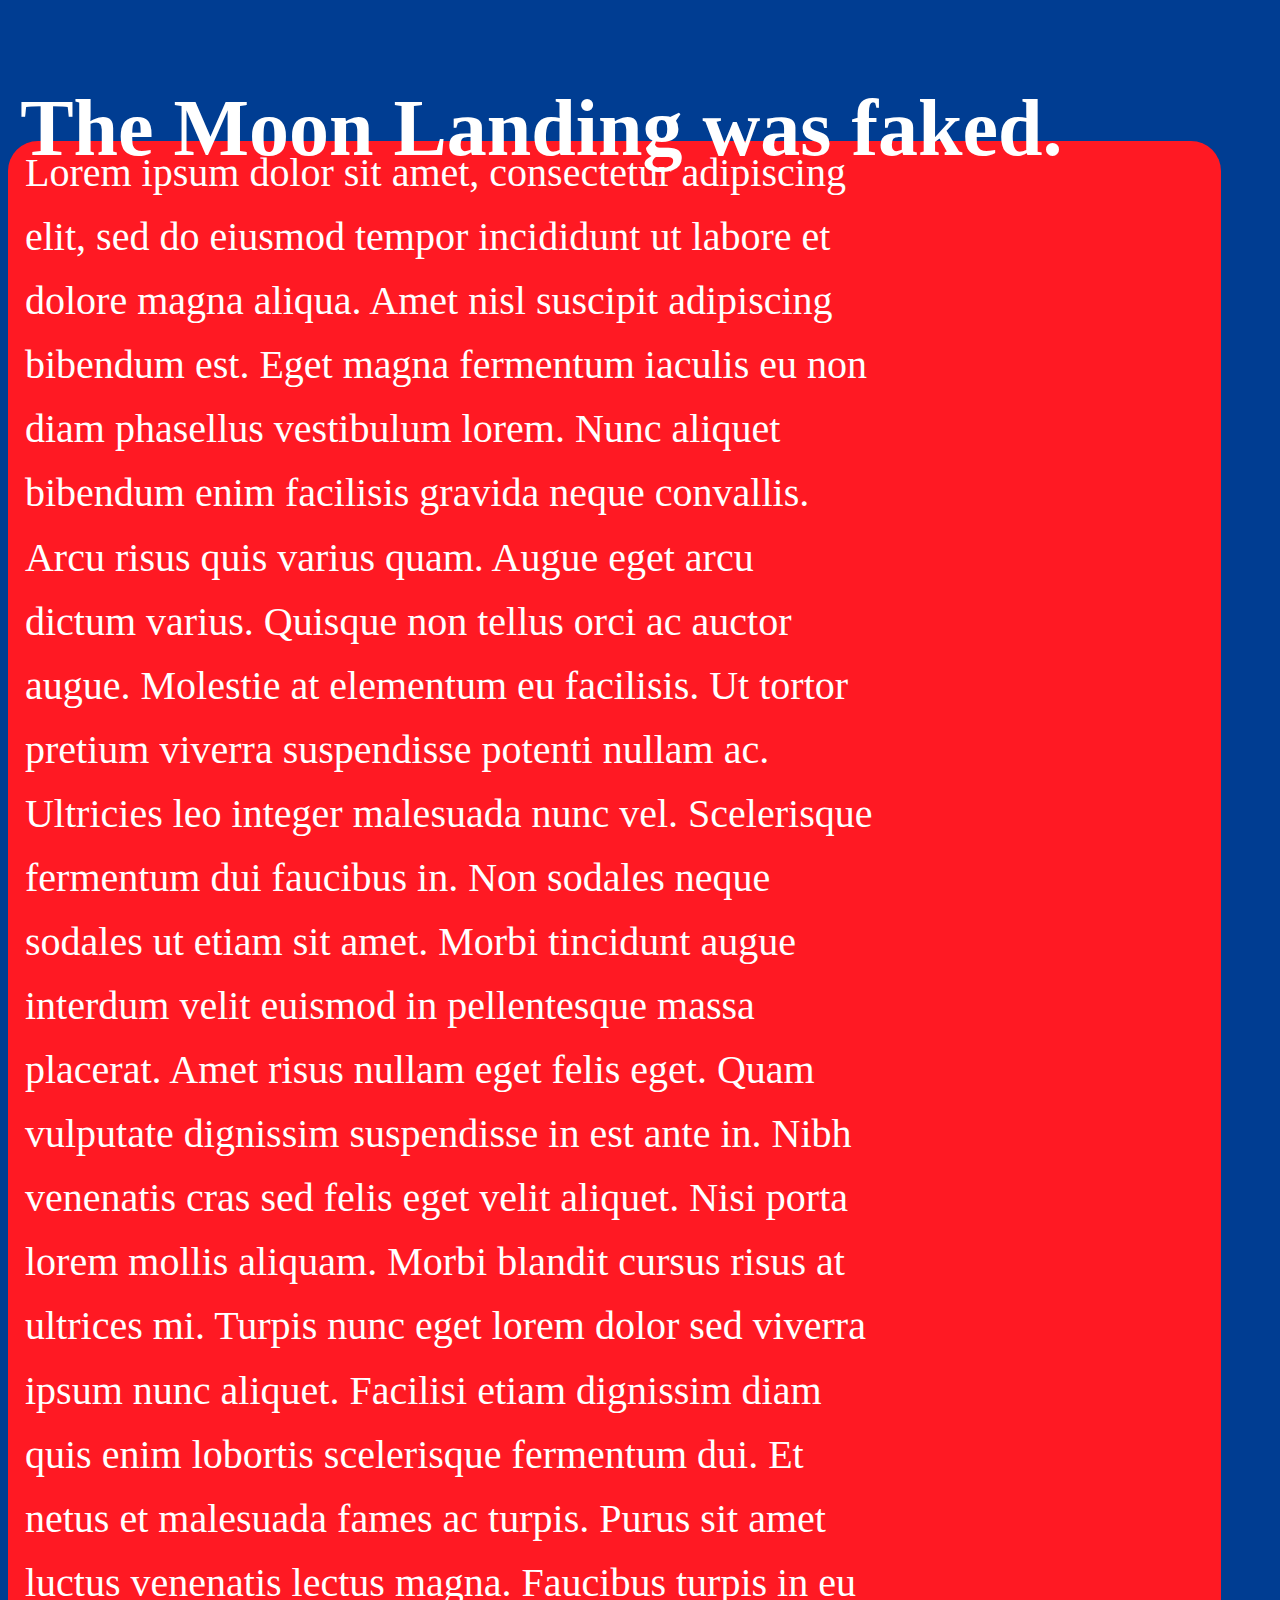
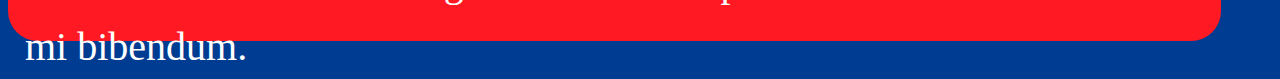
==== falseclaim-1.html @ a1f43cec "Adding all files" ====
<!DOCTYPE html>
<html lang="en">
<head>
    <meta charset="UTF-8">
    <meta name="viewport" content="width=device-width, initial-scale=1.0">
    <link rel="stylesheet" href="style.css">
    <link rel="icon" href="icon.png">
    <link rel="stylesheet" href="https://cdnjs.cloudflare.com/ajax/libs/animate.css/4.0.0/animate.min.css"/>
    <title>Misinformation Project</title>
</head>
<body>
 <section class="animate__animated animate__fadeIn">
<div class="background">
    <div class="main">
            <h2>The Moon Landing was faked.</h2>
            <p>Lorem ipsum dolor sit amet, consectetur adipiscing elit, sed do eiusmod tempor incididunt ut labore et dolore magna aliqua. Amet nisl suscipit adipiscing bibendum est. Eget magna fermentum iaculis eu non diam phasellus vestibulum lorem. Nunc aliquet bibendum enim facilisis gravida neque convallis. Arcu risus quis varius quam. Augue eget arcu dictum varius. Quisque non tellus orci ac auctor augue. Molestie at elementum eu facilisis. Ut tortor pretium viverra suspendisse potenti nullam ac. Ultricies leo integer malesuada nunc vel. Scelerisque fermentum dui faucibus in. Non sodales neque sodales ut etiam sit amet. Morbi tincidunt augue interdum velit euismod in pellentesque massa placerat. Amet risus nullam eget felis eget. Quam vulputate dignissim suspendisse in est ante in. Nibh venenatis cras sed felis eget velit aliquet. Nisi porta lorem mollis aliquam. Morbi blandit cursus risus at ultrices mi. Turpis nunc eget lorem dolor sed viverra ipsum nunc aliquet. Facilisi etiam dignissim diam quis enim lobortis scelerisque fermentum dui. Et netus et malesuada fames ac turpis. Purus sit amet luctus venenatis lectus magna. Faucibus turpis in eu mi bibendum.</p>
    </div>
</div>
    </section>

</body>
</html>
---- style.css ----
.html {
    width: 0px;
    height: 0px;
}


body {
    background: #003D92;
    overflow-x: hidden;
    height: 100%;
    width: auto;
}

.animate__animated.animate__fadeIn {
    --animate-duration: 3s;
}

.svgs {
    position: absolute;
    height: fit-content;
    width: fit-content;
    left: 10%;
    top: 0%;
}

.N {
    position: absolute;
    left: 195px;
    top: 385.5px;
}

.A1 {
    position: absolute;
    left: 452px;
    top: 386.5px;
}

.A2 {
    position: absolute;
    left: 929px;
    top: 386.5px;
}

.S {
    position: absolute;
    left: 727.94px;
    top: 373.5px;
}

.A-1-1 {
    position: absolute;
    width: 75.5px;
    height: 101.5px;
    left: 540px;
    top: 470px;
}

.A-2-1 {
    position: absolute;
    left: 1020px;
    top: 470px;
}

/*False claims*/
.FC div {
    position: absolute;
    width: 30%;
    height: 10%;
    background: #FF1923;
    border-radius: 20px;
    box-shadow: none;
    stroke-width: 0%;
}

.FC p {
    font-weight: 700;
    font-size: larger;
    line-height: 150%;
    font-family: Yu Gothic;
    color: white;
    padding-left: 3%;
    padding-right: 3%;
}

.FC div:hover {
    background: #34EB3B;
    transition: 0.6s;
}

.F1 {
    transform: translate(30%, 700%);
    text-decoration: none;
}

.F2 {
    transform: translateY(200%);
}

.F3 {
    transform: translate(110%,250%);
}

.F4 {
    transform: translate(30%, 860%);
}

.F5 {
    transform: translate(220%, 200%);
}

.F6 {
    transform: translate(220%, 40%);
}

.F7 {
    transform: translate(0%, 40%);
}

.F8 {
    transform: translate(155%, 860%);
}

.F9 {
    transform: translate(110%, 80%);
}

.F10 {
    transform: translate(155%, 700%);
}

/*Bibliography - Bottom First Page*/
.bibliography {
    background: white;
    height: 100%;
    width: 100%;
    transform: translate(-0.4%,100%);

    position: absolute;
    font-family: Yu Gothic;
    font-style: normal;
    color: #000000;
}


.bibliography h2 {
    width: 809px;
    height: 120px;
    padding-left: 2%;

    font-weight: bold;
    font-size: 5vw;
    line-height: 128px;
}

.bibliography p {
    width: 85%;
    height: auto;
    padding-left: 2.3%;
    transform: translateY(-10%);


    font-weight: normal;
    font-size: 1.3vw;
    line-height: 170%;
}


/*Subpages*/
.main {
    background: #FF1923;
    height: 1500px;
    width: 96%;
    border-radius: 30px;
    left: 20%;
    transform: translate(0%, 5%);
}

.main {
    color: white;
    font-family: Yu Gothic;
    font-style: normal;
}

.main h2 {
    font-weight: bold;
    font-size: 80px;
    line-height: 128px;
    transform: translate(1%,-60%);
}

.main p {
    line-height: 64.08px;
    font-weight: medium;
    font-size: 40px;
    transform: translate(2%,-14%);
    width: 70%;
    padding-top: 2%;
}

.main1 {
    background: #FF1923;
    height: 1200px;
    width: 96%;
    border-radius: 30px;
    left: 20%;
    transform: translate(0%, 5%);
    color: white;
    font-family: Yu Gothic;
    font-style: normal;
}

.main1 h2 {
    font-weight: bold;
    font-size: 80px;
    line-height: 128px;
    transform: translate(1%,-60%);
}

.main1 p {
    line-height: 64.08px;
    font-weight: medium;
    font-size: 40px;
    transform: translate(2%,-18%);
    width: 70%;
    padding-top: 2%;
}

.img {
    height: 280px;
    width: auto;
    transform: translate(260%, -580%);
    border-radius: 15px;
}

.img1 {
    height: 280px;
    width: auto;
    transform: translate(157%, -430%);
    border-radius: 15px;
}
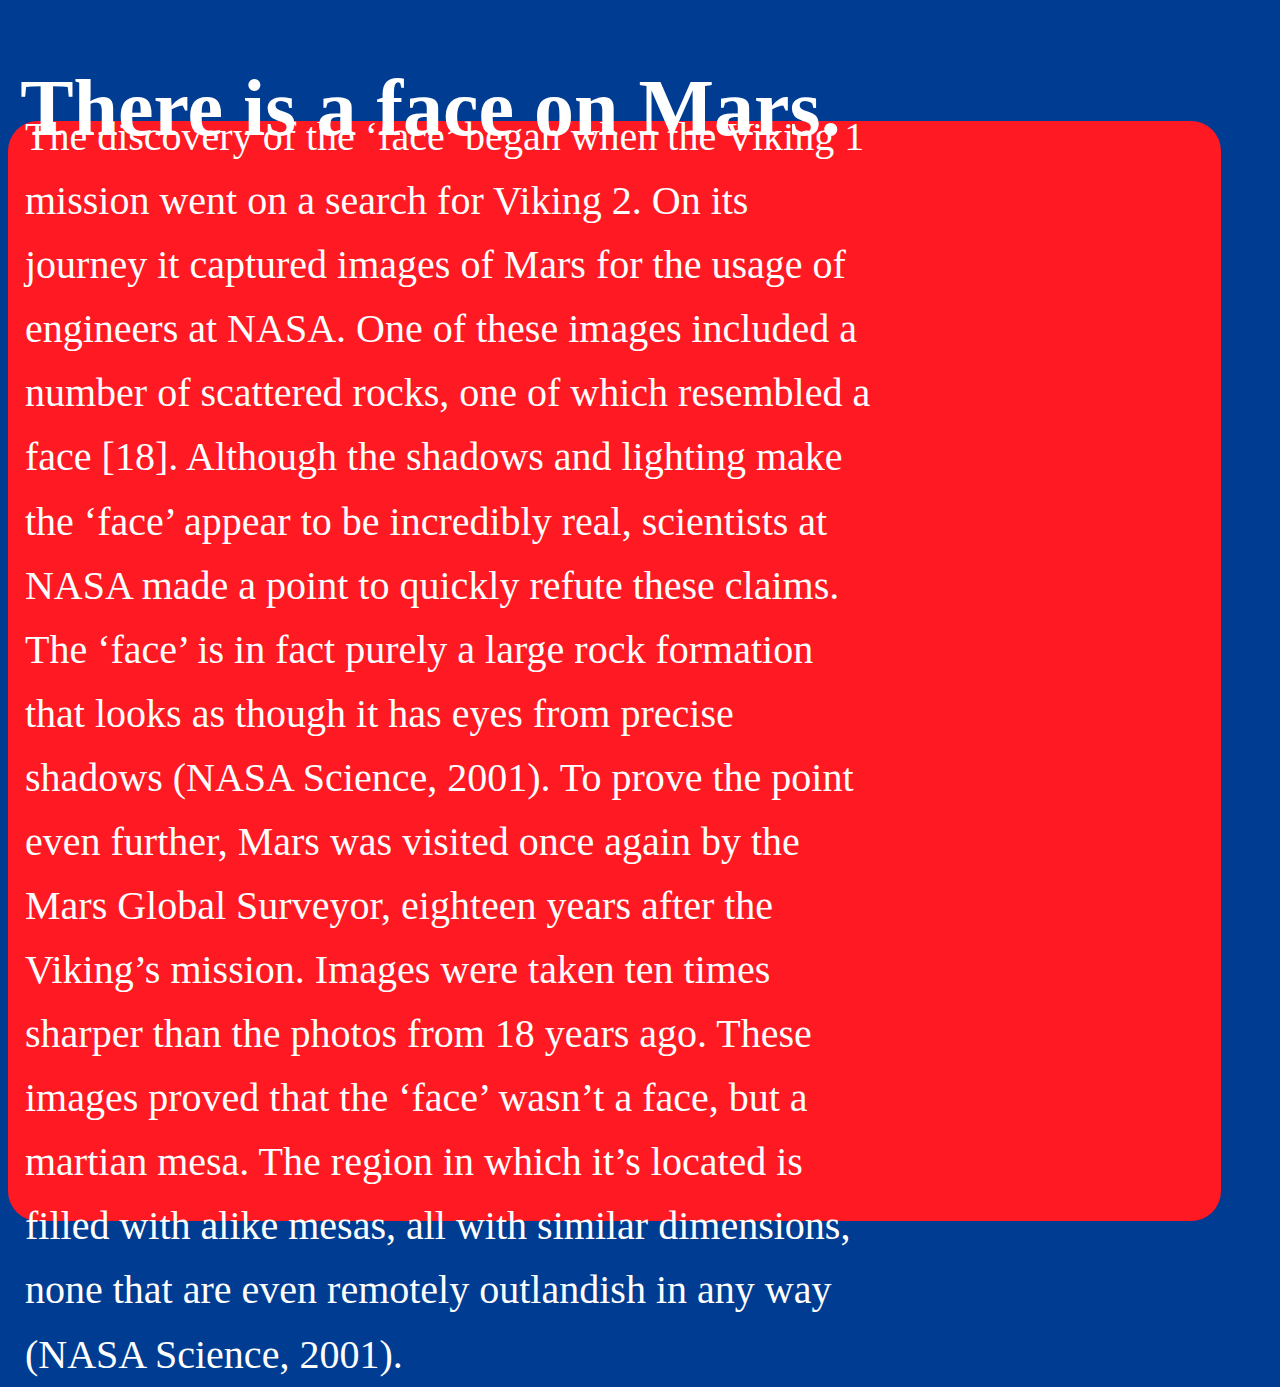
==== commit 08ec21e4: "Final Update" ====
--- a/falseclaim-1.html
+++ b/falseclaim-1.html
@@ -11,9 +11,9 @@
 <body>
  <section class="animate__animated animate__fadeIn">
 <div class="background">
-    <div class="main">
-            <h2>The Moon Landing was faked.</h2>
-            <p>Lorem ipsum dolor sit amet, consectetur adipiscing elit, sed do eiusmod tempor incididunt ut labore et dolore magna aliqua. Amet nisl suscipit adipiscing bibendum est. Eget magna fermentum iaculis eu non diam phasellus vestibulum lorem. Nunc aliquet bibendum enim facilisis gravida neque convallis. Arcu risus quis varius quam. Augue eget arcu dictum varius. Quisque non tellus orci ac auctor augue. Molestie at elementum eu facilisis. Ut tortor pretium viverra suspendisse potenti nullam ac. Ultricies leo integer malesuada nunc vel. Scelerisque fermentum dui faucibus in. Non sodales neque sodales ut etiam sit amet. Morbi tincidunt augue interdum velit euismod in pellentesque massa placerat. Amet risus nullam eget felis eget. Quam vulputate dignissim suspendisse in est ante in. Nibh venenatis cras sed felis eget velit aliquet. Nisi porta lorem mollis aliquam. Morbi blandit cursus risus at ultrices mi. Turpis nunc eget lorem dolor sed viverra ipsum nunc aliquet. Facilisi etiam dignissim diam quis enim lobortis scelerisque fermentum dui. Et netus et malesuada fames ac turpis. Purus sit amet luctus venenatis lectus magna. Faucibus turpis in eu mi bibendum.</p>
+    <div class="main1">
+            <h2>There is a face on Mars.</h2>
+            <p>The discovery of the ‘face’ began when the Viking 1 mission went on a search for Viking 2. On its journey it captured images of Mars for the usage of engineers at NASA. One of these images included a number of scattered rocks, one of which resembled a face [18]. Although the shadows and lighting make the ‘face’ appear to be incredibly real, scientists at NASA made a point to quickly refute these claims. The ‘face’ is in fact purely a large rock formation that looks as though it has eyes from precise shadows (NASA Science, 2001). To prove the point even further, Mars was visited once again by the Mars Global Surveyor, eighteen years after the Viking’s mission. Images were taken ten times sharper than the photos from 18 years ago. These images proved that the ‘face’ wasn’t a face, but a martian mesa. The region in which it’s located is filled with alike mesas, all with similar dimensions, none that are even remotely outlandish in any way  (NASA Science, 2001).</p>
     </div>
 </div>
     </section>
--- a/style.css
+++ b/style.css
@@ -131,9 +131,9 @@
 /*Bibliography - Bottom First Page*/
 .bibliography {
     background: white;
-    height: 100%;
+    height: 360%;
     width: 100%;
-    transform: translate(-0.4%,100%);
+    transform: translate(-0.4%,30%);
 
     position: absolute;
     font-family: Yu Gothic;
@@ -150,13 +150,14 @@
     font-weight: bold;
     font-size: 5vw;
     line-height: 128px;
+    transform: translateY(-10%);
 }
 
 .bibliography p {
     width: 85%;
     height: auto;
     padding-left: 2.3%;
-    transform: translateY(-10%);
+    transform: translateY(-3%);
 
 
     font-weight: normal;
@@ -199,32 +200,171 @@
 
 .main1 {
     background: #FF1923;
+    height: 1100px;
+    width: 96%;
+    border-radius: 30px;
+    left: 20%;
+    transform: translate(0%, 5%);
+    color: white;
+    font-family: Yu Gothic;
+    font-style: normal;
+}
+
+.main1 h2 {
+    font-weight: bold;
+    font-size: 80px;
+    line-height: 128px;
+    transform: translate(1%,-60%);
+}
+
+.main1 p {
+    line-height: 64.08px;
+    font-weight: medium;
+    font-size: 40px;
+    transform: translate(2%,-18%);
+    width: 70%;
+    padding-top: 2%;
+}
+
+.main2 {
+    background: #FF1923;
+    height: 1750px;
+    width: 96%;
+    border-radius: 30px;
+    left: 20%;
+    transform: translate(0%, 5%);
+    color: white;
+    font-family: Yu Gothic;
+    font-style: normal;
+}
+
+.main2 h2 {
+    font-weight: bold;
+    font-size: 80px;
+    line-height: 128px;
+    transform: translate(1%,-60%);
+}
+
+.main2 p {
+    line-height: 64.08px;
+    font-weight: medium;
+    font-size: 40px;
+    transform: translate(2%,-10%);
+    width: 70%;
+    padding-top: 2%;
+}
+
+.main4 {
+    background: #FF1923;
+    height: 3000px;
+    width: 96%;
+    border-radius: 30px;
+    left: 20%;
+    transform: translate(0%, 3%);
+    color: white;
+    font-family: Yu Gothic;
+    font-style: normal;
+}
+
+.main4 h2 {
+    font-weight: bold;
+    font-size: 80px;
+    line-height: 128px;
+    transform: translate(1%,-60%);
+}
+
+.main4 p {
+    line-height: 64.08px;
+    font-weight: medium;
+    font-size: 40px;
+    transform: translate(2%,-7%);
+    width: 70%;
+    padding-top: 2%;
+}
+
+.main3 {
+    background: #FF1923;
     height: 1200px;
     width: 96%;
     border-radius: 30px;
     left: 20%;
-    transform: translate(0%, 5%);
-    color: white;
-    font-family: Yu Gothic;
-    font-style: normal;
-}
-
-.main1 h2 {
-    font-weight: bold;
-    font-size: 80px;
-    line-height: 128px;
-    transform: translate(1%,-60%);
-}
-
-.main1 p {
-    line-height: 64.08px;
-    font-weight: medium;
-    font-size: 40px;
-    transform: translate(2%,-18%);
-    width: 70%;
-    padding-top: 2%;
-}
-
+    transform: translate(0%, 3%);
+    color: white;
+    font-family: Yu Gothic;
+    font-style: normal;
+}
+
+.main3 h2 {
+    font-weight: bold;
+    font-size: 80px;
+    line-height: 128px;
+    transform: translate(1%,-60%);
+}
+
+.main3 p {
+    line-height: 64.08px;
+    font-weight: medium;
+    font-size: 40px;
+    transform: translate(2%,-17%);
+    width: 70%;
+    padding-top: 2%;
+}
+
+.main7 {
+    background: #FF1923;
+    height: 1100px;
+    width: 96%;
+    border-radius: 30px;
+    left: 20%;
+    transform: translate(0%, 3%);
+    color: white;
+    font-family: Yu Gothic;
+    font-style: normal;
+}
+
+.main7 h2 {
+    font-weight: bold;
+    font-size: 80px;
+    line-height: 128px;
+    transform: translate(1%,-60%);
+}
+
+.main7 p {
+    line-height: 64.08px;
+    font-weight: medium;
+    font-size: 40px;
+    transform: translate(2%,-19%);
+    width: 70%;
+    padding-top: 2%;
+}
+
+.main11 {
+    background: #FF1923;
+    height: 1200px;
+    width: 96%;
+    border-radius: 30px;
+    left: 20%;
+    transform: translate(0%, 3%);
+    color: white;
+    font-family: Yu Gothic;
+    font-style: normal;
+}
+
+.main11 h2 {
+    font-weight: bold;
+    font-size: 80px;
+    line-height: 128px;
+    transform: translate(1%,-60%);
+}
+
+.main11 p {
+    line-height: 64.08px;
+    font-weight: medium;
+    font-size: 40px;
+    transform: translate(2%,-17%);
+    width: 70%;
+    padding-top: 2%;
+}
 .img {
     height: 280px;
     width: auto;
